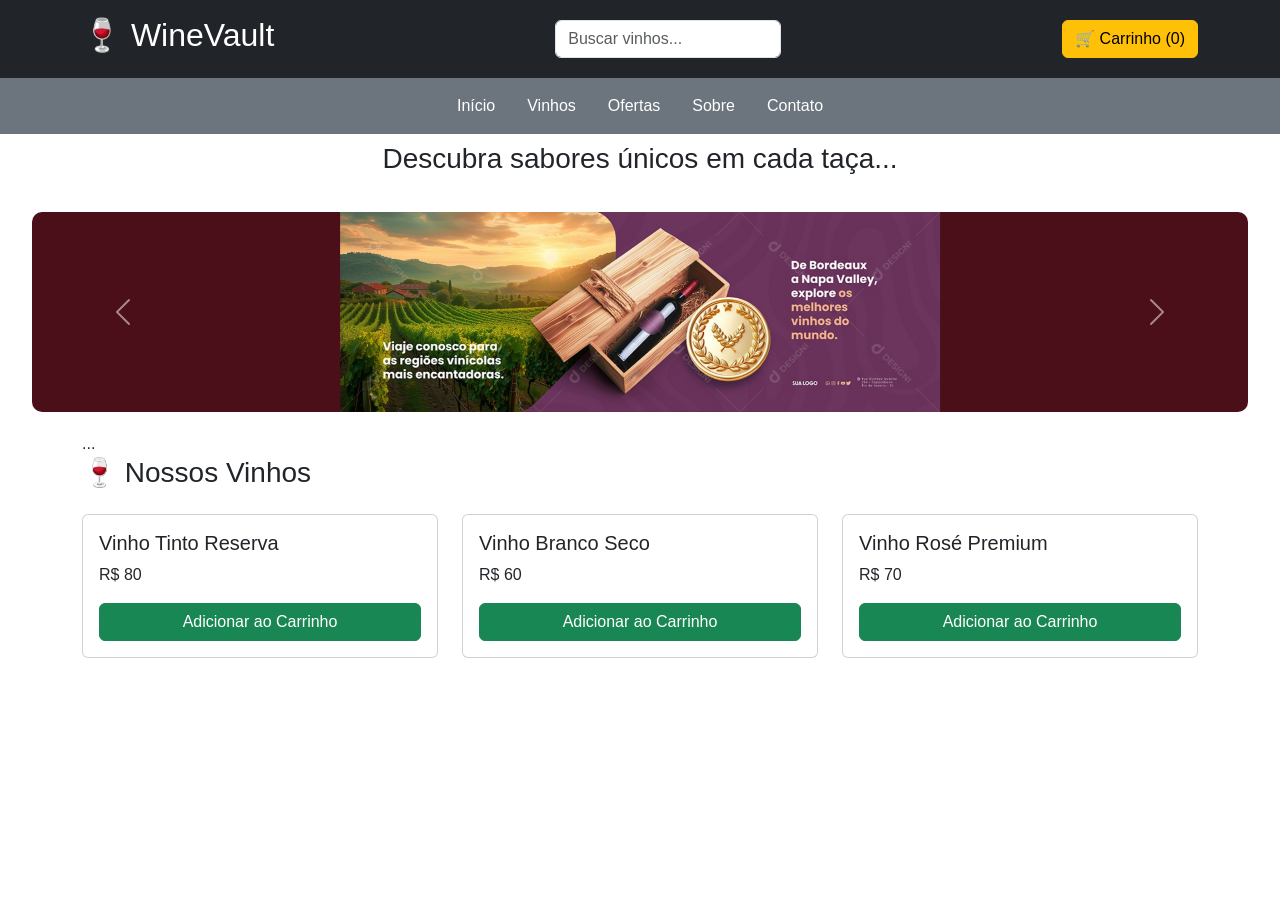
==== index.html @ 35bf1b9b "Primeira versão do site de vinhos" ====
<!DOCTYPE html>
<html lang="pt-br">
<head>
    <meta charset="UTF-8">
    <title>WineVault</title>

    <!-- Bootstrap -->
    <link href="https://cdn.jsdelivr.net/npm/bootstrap@5.3.0/dist/css/bootstrap.min.css" rel="stylesheet">

    <link rel="stylesheet" href="css/style.css">
</head>

<body>

<!-- HEADER -->
<header class="bg-dark text-white p-3">
    <div class="container d-flex justify-content-between align-items-center">
        <h2>🍷 WineVault</h2>

        <div>
            <input type="text" id="pesquisa" placeholder="Buscar vinhos..." class="form-control">
        </div>

        <button class="btn btn-warning" onclick="abrirCarrinho()">
            🛒 Carrinho (<span id="contador">0</span>)
        </button>
    </div>
</header>

<!-- MENU -->
<nav class="bg-secondary">
    <div class="container">
        <ul class="nav justify-content-center p-2">
            <li class="nav-item"><a class="nav-link text-white" href="#">Início</a></li>
            <li class="nav-item"><a class="nav-link text-white" href="#">Vinhos</a></li>
            <li class="nav-item"><a class="nav-link text-white" href="#">Ofertas</a></li>
            <li class="nav-item"><a class="nav-link text-white" href="#">Sobre</a></li>
            <li class="nav-item"><a class="nav-link text-white" href="#">Contato</a></li>
        </ul>
    </div>
</nav>
<div class="fundo-vinho">

    <!-- FRASE -->
    <section class="text-center p-2">
        <h3>Descubra sabores únicos em cada taça...</h3>
    </section>

    <!-- CARROSSEL PEQUENO -->
   <div id="carouselFaixa" class="carousel slide faixa-carousel" data-bs-ride="carousel">
    
    <div class="carousel-inner">

        <div class="carousel-item active">
            <img src="img/imagem.png" class="d-block w-100">
        </div>

        <div class="carousel-item">
            <img src="img/imagem1.png" class="d-block w-100">
        </div>

        <div class="carousel-item">
            <img src="img/imagem2.png" class="d-block w-100">
        </div>

    </div>

    <button class="carousel-control-prev" type="button" data-bs-target="#carouselFaixa" data-bs-slide="prev">
        <span class="carousel-control-prev-icon"></span>
    </button>

    <button class="carousel-control-next" type="button" data-bs-target="#carouselFaixa" data-bs-slide="next">
        <span class="carousel-control-next-icon"></span>
    </button>

</div>

    <!-- VINHOS -->
    <div class="container">
        ...
    </div>

</div>
<!-- LISTA DE VINHOS -->
<div class="container">
    <h3 class="mb-4">🍷 Nossos Vinhos</h3>
    <div class="row" id="listaVinhos"></div>
</div>

<!-- CARRINHO MODAL -->
<div class="modal fade" id="carrinhoModal">
    <div class="modal-dialog">
        <div class="modal-content">
            <div class="modal-header">
                <h5>Seu Carrinho</h5>
                <button class="btn-close" data-bs-dismiss="modal"></button>
            </div>

            <div class="modal-body" id="itensCarrinho"></div>
        </div>
    </div>
</div>
</div>
<!-- JS -->
<script src="https://cdn.jsdelivr.net/npm/bootstrap@5.3.0/dist/js/bootstrap.bundle.min.js"></script>
<script src="js/main.js"></script>

</body>
</html>
---- css/style.css ----
body {
    font-family: Arial, sans-serif;
}

.faixa-carousel {
    width: 95%;           /* quase toda largura */
    margin: 20px auto;    /* centraliza com margem */
    height: 200px;        /* ~5cm */
    overflow: hidden;
    border-radius: 10px;
    background: #4B0F1A /* ou #111, ou vinho escuro */
}


.faixa-carousel .carousel-inner,
.faixa-carousel .carousel-item {
    height: 100%;
}

.faixa-carousel img {
    width: 100%;
    height: 100%;
    object-fit: contain;   /* 🔥 não corta */
}
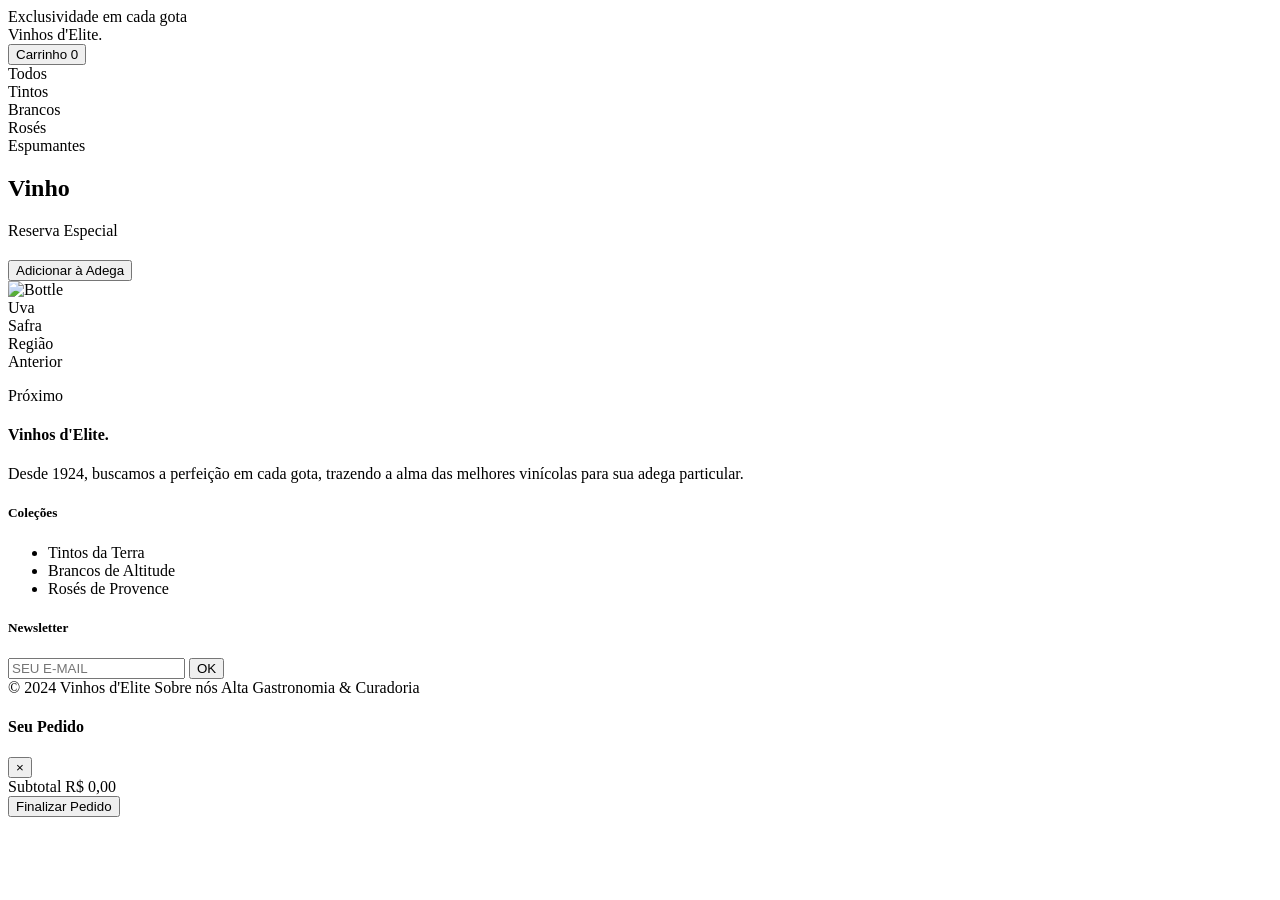
==== commit c45c30ec: "mais um dia" ====
--- a/index.html
+++ b/index.html
@@ -1,109 +1,9 @@
 <!DOCTYPE html>
-<html lang="pt-br">
+<html>
 <head>
-    <meta charset="UTF-8">
-    <title>WineVault</title>
-
-    <!-- Bootstrap -->
-    <link href="https://cdn.jsdelivr.net/npm/bootstrap@5.3.0/dist/css/bootstrap.min.css" rel="stylesheet">
-
-    <link rel="stylesheet" href="css/style.css">
+    <meta http-equiv="refresh" content="0; url=pages/index.html" />
 </head>
-
 <body>
-
-<!-- HEADER -->
-<header class="bg-dark text-white p-3">
-    <div class="container d-flex justify-content-between align-items-center">
-        <h2>🍷 WineVault</h2>
-
-        <div>
-            <input type="text" id="pesquisa" placeholder="Buscar vinhos..." class="form-control">
-        </div>
-
-        <button class="btn btn-warning" onclick="abrirCarrinho()">
-            🛒 Carrinho (<span id="contador">0</span>)
-        </button>
-    </div>
-</header>
-
-<!-- MENU -->
-<nav class="bg-secondary">
-    <div class="container">
-        <ul class="nav justify-content-center p-2">
-            <li class="nav-item"><a class="nav-link text-white" href="#">Início</a></li>
-            <li class="nav-item"><a class="nav-link text-white" href="#">Vinhos</a></li>
-            <li class="nav-item"><a class="nav-link text-white" href="#">Ofertas</a></li>
-            <li class="nav-item"><a class="nav-link text-white" href="#">Sobre</a></li>
-            <li class="nav-item"><a class="nav-link text-white" href="#">Contato</a></li>
-        </ul>
-    </div>
-</nav>
-<div class="fundo-vinho">
-
-    <!-- FRASE -->
-    <section class="text-center p-2">
-        <h3>Descubra sabores únicos em cada taça...</h3>
-    </section>
-
-    <!-- CARROSSEL PEQUENO -->
-   <div id="carouselFaixa" class="carousel slide faixa-carousel" data-bs-ride="carousel">
-    
-    <div class="carousel-inner">
-
-        <div class="carousel-item active">
-            <img src="img/imagem.png" class="d-block w-100">
-        </div>
-
-        <div class="carousel-item">
-            <img src="img/imagem1.png" class="d-block w-100">
-        </div>
-
-        <div class="carousel-item">
-            <img src="img/imagem2.png" class="d-block w-100">
-        </div>
-
-    </div>
-
-    <button class="carousel-control-prev" type="button" data-bs-target="#carouselFaixa" data-bs-slide="prev">
-        <span class="carousel-control-prev-icon"></span>
-    </button>
-
-    <button class="carousel-control-next" type="button" data-bs-target="#carouselFaixa" data-bs-slide="next">
-        <span class="carousel-control-next-icon"></span>
-    </button>
-
-</div>
-
-    <!-- VINHOS -->
-    <div class="container">
-        ...
-    </div>
-
-</div>
-<!-- LISTA DE VINHOS -->
-<div class="container">
-    <h3 class="mb-4">🍷 Nossos Vinhos</h3>
-    <div class="row" id="listaVinhos"></div>
-</div>
-
-<!-- CARRINHO MODAL -->
-<div class="modal fade" id="carrinhoModal">
-    <div class="modal-dialog">
-        <div class="modal-content">
-            <div class="modal-header">
-                <h5>Seu Carrinho</h5>
-                <button class="btn-close" data-bs-dismiss="modal"></button>
-            </div>
-
-            <div class="modal-body" id="itensCarrinho"></div>
-        </div>
-    </div>
-</div>
-</div>
-<!-- JS -->
-<script src="https://cdn.jsdelivr.net/npm/bootstrap@5.3.0/dist/js/bootstrap.bundle.min.js"></script>
-<script src="js/main.js"></script>
-
+    <p>Redirecionando para <a href="pages/index.html">a página principal</a>...</p>
 </body>
-</html>+</html>
